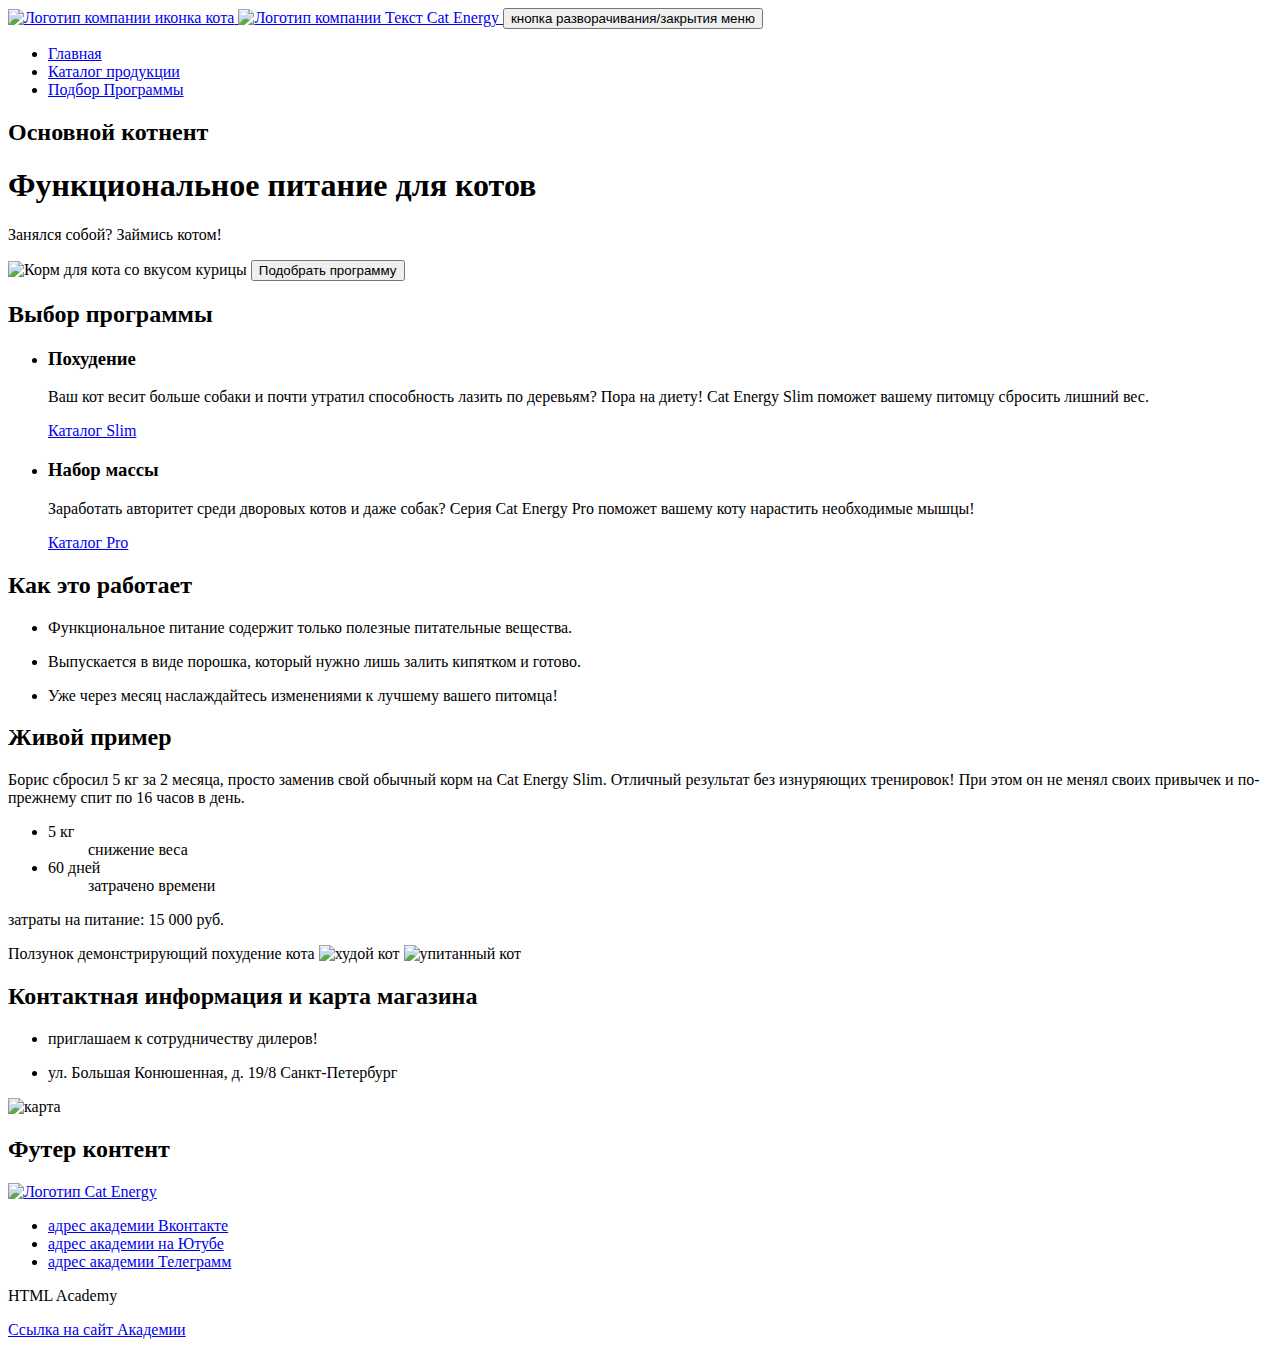
==== 2/index.html @ dbe1cd27 "Deploying to gh-pages from @ htmlacademy-adaptive/1465863-cat-energy-31@afb9573b2d27e7c0308d72e5cb5c" ====
<!DOCTYPE html><html class="page" lang="ru"><head><meta charset="UTF-8"><title>Cat Energy</title><meta name="viewport" content="width=device-width,initial-scale=1"><link rel="stylesheet" href="styles/styles.css"><script src="scripts/index.js" defer="defer"></script></head><body class="page__body"><header class="page__header"><div class="header-container"><nav class="navigation"><a class="navigation__link" href="#"><img class="navigation__logo" src="#" width="33" height="38" alt="Логотип компании иконка кота"> <img class="navigation__logo" src="#" width="101" height="18" alt="Логотип компании Текст Cat Energy"> </a><button class="navigation__button" type="button"><span class="visually-hidden">кнопка разворачивания/закрытия меню</span></button><ul class="navigation__list"><li class="navigation__item navigation__item--current"><a class="navigation__link" href="index.html">Главная</a></li><li class="navigation__item"><a class="navigation__link" href="#">Каталог продукции</a></li><li class="navigation__item"><a class="navigation__link" href="#">Подбор Программы</a></li></ul></nav></div></header><main><section class="main-hero"><h2 class="visually-hidden">Основной котнент</h2><div class="main-hero__container"><h1 class="main-hero__title">Функциональное питание для котов</h1><p class="main-hero__description">Занялся собой? Займись котом!</p><img class="main-hero__image" src="#" width="280" height="270" alt="Корм для кота со вкусом курицы"> <button class="main-hero__button" type="button">Подобрать программу</button></div></section><section class="program"><h2 class="visually-hidden">Выбор программы</h2><div class="program__container"><ul class="program__list"><li class="program__item"><h3 class="program__title">Похудение</h3><p class="program__description">Ваш кот весит больше собаки и почти утратил способность лазить по деревьям? Пора на диету! Cat Energy Slim поможет вашему питомцу сбросить лишний вес.</p><a class="program__link" href="#">Каталог Slim</a></li><li claa="program__item"><h3 class="program__title">Набор массы</h3><p class="program__description">Заработать авторитет среди дворовых котов и даже собак? Серия Cat Energy Pro поможет вашему коту нарастить необходимые мышцы!</p><a href="#">Каталог Pro</a></li></ul></div></section><section class="features"><h2 class="features__title">Как это работает</h2><ul class="features__list"><li class="features__item"><p class="features__description">Функциональное питание содержит только полезные питательные вещества.</p></li><li class="features__item"><p class="features__description">Выпускается в виде порошка, который нужно лишь залить кипятком и готово.</p></li><li class="features__item"><p class="features__description">Уже через месяц наслаждайтесь изменениями к лучшему вашего питомца!</p></li></ul></section><section class="experience"><div class="experience-container"><h2 class="experience__title">Живой пример</h2><p class="experience__description">Борис сбросил 5 кг за 2 месяца, просто заменив свой обычный корм на Cat Energy Slim. Отличный результат без изнуряющих тренировок! При этом он не менял своих привычек и по-прежнему спит по 16 часов в день.</p><ul class="experience__list"><li class="experience__item"><dt class="experience__term">5 кг</dt><dd class="experience__definition">снижение веса</dd></li><li class="experience__item"><dt class="experience__term">60 дней</dt><dd class="experience__definition">затрачено времени</dd></li></ul><p class="experience__expenses">затраты на питание: 15 000 руб.</p></div></section><div class="experience__slider"><span class="visually-hidden">Ползунок демонстрирующий похудение кота</span> <img class="experience__image" src="#" width="280" height="256" alt="худой кот"> <img class="experience__image" src="#" width="280" height="256" alt="упитанный кот"></div><section class="contacts"><h2 class="visually-hidden">Контактная информация и карта магазина</h2><div class="contacts-container"><ul class="contacts__list"><li class="cintacts__item"><p class="contacts__invitation">приглашаем к сотрудничеству дилеров!</p></li><li class="cintacts__item"><p class="contacts__description">ул. Большая Конюшенная, д. 19/8 Санкт-Петербург</p></li></ul></div><img class="contacts__image" src="#" width="320" height="362" alt="карта"></section></main><footer><h2 class="visually-hidden">Футер контент</h2><a class="footer__link" href="index.html"><img class="footer__logo" src="#" width="128" height="24" alt="Логотип Cat Energy"></a><ul class="social__list"><li class="social__item"><a class="social__link social__link--vkontakte" href="https://vk.com/htmlacademy"><span>адрес академии Вконтакте</span></a></li><li class="social__item"><a class="social__link social__link--youtube" href="https://youtube.com/user/htmlacademyru"><span>адрес академии на Ютубе</span></a></li><li class="social__item"><a class="social__link social__link--telegram" href="https://t.me/htmlacademy"><span>адрес академии Телеграмм</span></a></li></ul><div class="footer__container"><p class="footer__text">HTML Academy</p><a class="footer__link" href="https://htmlacademy.ru"><span>Ссылка на сайт Академии</span></a></div></footer></body></html>
---- 2/styles/styles.css ----
.header{color:#fff;background-color:#639;padding:10px 15px}
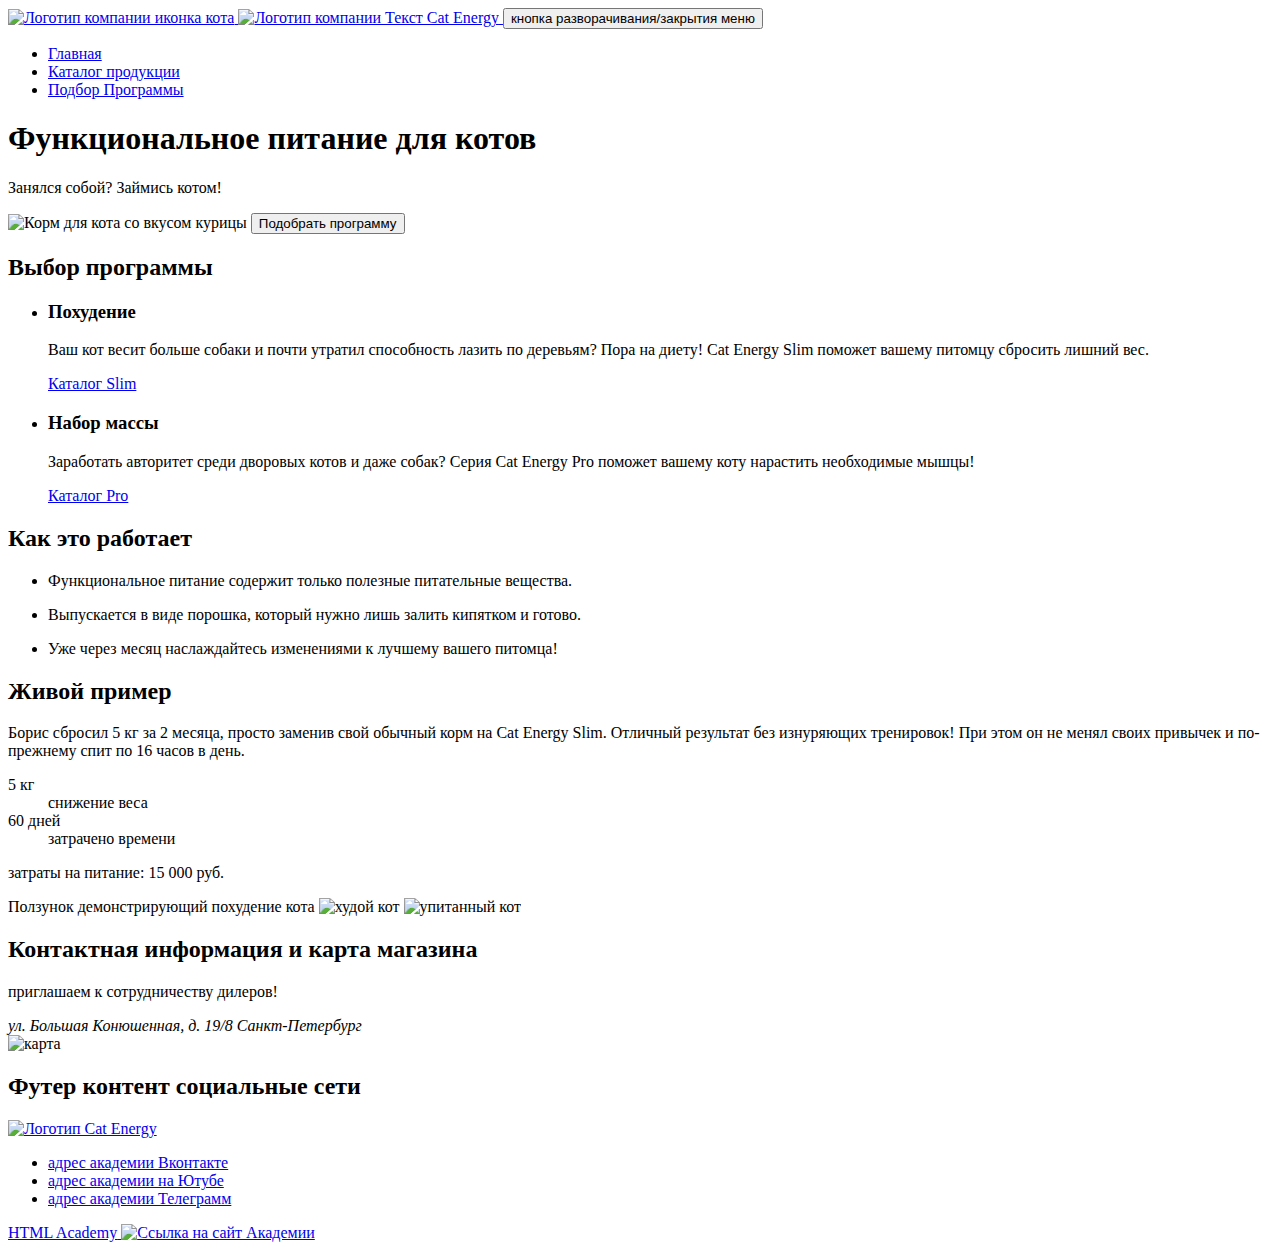
==== commit f854802e: "Deploying to gh-pages from @ htmlacademy-adaptive/1465863-cat-energy-31@afb9573b2d27e7c0308d72e5cb5c" ====
--- a/2/index.html
+++ b/2/index.html
@@ -1 +1 @@
-<!DOCTYPE html><html class="page" lang="ru"><head><meta charset="UTF-8"><title>Cat Energy</title><meta name="viewport" content="width=device-width,initial-scale=1"><link rel="stylesheet" href="styles/styles.css"><script src="scripts/index.js" defer="defer"></script></head><body class="page__body"><header class="page__header"><div class="header-container"><nav class="navigation"><a class="navigation__link" href="#"><img class="navigation__logo" src="#" width="33" height="38" alt="Логотип компании иконка кота"> <img class="navigation__logo" src="#" width="101" height="18" alt="Логотип компании Текст Cat Energy"> </a><button class="navigation__button" type="button"><span class="visually-hidden">кнопка разворачивания/закрытия меню</span></button><ul class="navigation__list"><li class="navigation__item navigation__item--current"><a class="navigation__link" href="index.html">Главная</a></li><li class="navigation__item"><a class="navigation__link" href="#">Каталог продукции</a></li><li class="navigation__item"><a class="navigation__link" href="#">Подбор Программы</a></li></ul></nav></div></header><main><section class="main-hero"><h2 class="visually-hidden">Основной котнент</h2><div class="main-hero__container"><h1 class="main-hero__title">Функциональное питание для котов</h1><p class="main-hero__description">Занялся собой? Займись котом!</p><img class="main-hero__image" src="#" width="280" height="270" alt="Корм для кота со вкусом курицы"> <button class="main-hero__button" type="button">Подобрать программу</button></div></section><section class="program"><h2 class="visually-hidden">Выбор программы</h2><div class="program__container"><ul class="program__list"><li class="program__item"><h3 class="program__title">Похудение</h3><p class="program__description">Ваш кот весит больше собаки и почти утратил способность лазить по деревьям? Пора на диету! Cat Energy Slim поможет вашему питомцу сбросить лишний вес.</p><a class="program__link" href="#">Каталог Slim</a></li><li claa="program__item"><h3 class="program__title">Набор массы</h3><p class="program__description">Заработать авторитет среди дворовых котов и даже собак? Серия Cat Energy Pro поможет вашему коту нарастить необходимые мышцы!</p><a href="#">Каталог Pro</a></li></ul></div></section><section class="features"><h2 class="features__title">Как это работает</h2><ul class="features__list"><li class="features__item"><p class="features__description">Функциональное питание содержит только полезные питательные вещества.</p></li><li class="features__item"><p class="features__description">Выпускается в виде порошка, который нужно лишь залить кипятком и готово.</p></li><li class="features__item"><p class="features__description">Уже через месяц наслаждайтесь изменениями к лучшему вашего питомца!</p></li></ul></section><section class="experience"><div class="experience-container"><h2 class="experience__title">Живой пример</h2><p class="experience__description">Борис сбросил 5 кг за 2 месяца, просто заменив свой обычный корм на Cat Energy Slim. Отличный результат без изнуряющих тренировок! При этом он не менял своих привычек и по-прежнему спит по 16 часов в день.</p><ul class="experience__list"><li class="experience__item"><dt class="experience__term">5 кг</dt><dd class="experience__definition">снижение веса</dd></li><li class="experience__item"><dt class="experience__term">60 дней</dt><dd class="experience__definition">затрачено времени</dd></li></ul><p class="experience__expenses">затраты на питание: 15 000 руб.</p></div></section><div class="experience__slider"><span class="visually-hidden">Ползунок демонстрирующий похудение кота</span> <img class="experience__image" src="#" width="280" height="256" alt="худой кот"> <img class="experience__image" src="#" width="280" height="256" alt="упитанный кот"></div><section class="contacts"><h2 class="visually-hidden">Контактная информация и карта магазина</h2><div class="contacts-container"><ul class="contacts__list"><li class="cintacts__item"><p class="contacts__invitation">приглашаем к сотрудничеству дилеров!</p></li><li class="cintacts__item"><p class="contacts__description">ул. Большая Конюшенная, д. 19/8 Санкт-Петербург</p></li></ul></div><img class="contacts__image" src="#" width="320" height="362" alt="карта"></section></main><footer><h2 class="visually-hidden">Футер контент</h2><a class="footer__link" href="index.html"><img class="footer__logo" src="#" width="128" height="24" alt="Логотип Cat Energy"></a><ul class="social__list"><li class="social__item"><a class="social__link social__link--vkontakte" href="https://vk.com/htmlacademy"><span>адрес академии Вконтакте</span></a></li><li class="social__item"><a class="social__link social__link--youtube" href="https://youtube.com/user/htmlacademyru"><span>адрес академии на Ютубе</span></a></li><li class="social__item"><a class="social__link social__link--telegram" href="https://t.me/htmlacademy"><span>адрес академии Телеграмм</span></a></li></ul><div class="footer__container"><p class="footer__text">HTML Academy</p><a class="footer__link" href="https://htmlacademy.ru"><span>Ссылка на сайт Академии</span></a></div></footer></body></html>+<!DOCTYPE html><html class="page" lang="ru"><head><meta charset="UTF-8"><title>Главная страница Cat Energy</title><meta name="viewport" content="width=device-width,initial-scale=1"><link rel="stylesheet" href="styles/styles.css"><script src="scripts/index.js" defer="defer"></script></head><body class="page__body"><header class="page__header"><div class="header-container"><nav class="navigation"><a class="logo" href="#"><img class="navigation__logo--icon" src="#" width="33" height="38" alt="Логотип компании иконка кота"> <img class="navigation__logo--text" src="#" width="101" height="18" alt="Логотип компании Текст Cat Energy"> </a><button class="navigation__button" type="button"><span class="visually-hidden">кнопка разворачивания/закрытия меню</span></button><ul class="navigation__list"><li class="navigation__item navigation__item--current"><a class="navigation__link" href="index.html">Главная</a></li><li class="navigation__item"><a class="navigation__link" href="catalog.html">Каталог продукции</a></li><li class="navigation__item"><a class="navigation__link" href="#">Подбор Программы</a></li></ul></nav></div></header><main class="main"><section class="hero"><div class="hero__container"><h1 class="hero__title">Функциональное питание для котов</h1><p class="hero__description">Занялся собой? Займись котом!</p><img class="hero__image" src="#" width="280" height="270" alt="Корм для кота со вкусом курицы"> <button class="hero__button" type="button">Подобрать программу</button></div></section><section class="program"><h2 class="visually-hidden">Выбор программы</h2><ul class="program__list program__container"><li class="program__item"><h3 class="program__title">Похудение</h3><p class="program__description">Ваш кот весит больше собаки и почти утратил способность лазить по деревьям? Пора на диету! Cat Energy Slim поможет вашему питомцу сбросить лишний вес.</p><a class="program__link" href="#">Каталог Slim</a></li><li claa="program__item"><h3 class="program__title">Набор массы</h3><p class="program__description">Заработать авторитет среди дворовых котов и даже собак? Серия Cat Energy Pro поможет вашему коту нарастить необходимые мышцы!</p><a href="#">Каталог Pro</a></li></ul></section><section class="features"><h2 class="features__title">Как это работает</h2><ul class="features__list"><li class="features__item"><p class="features__description">Функциональное питание содержит только полезные питательные вещества.</p></li><li class="features__item"><p class="features__description">Выпускается в виде порошка, который нужно лишь залить кипятком и готово.</p></li><li class="features__item"><p class="features__description">Уже через месяц наслаждайтесь изменениями к лучшему вашего питомца!</p></li></ul></section><section class="experience"><div class="experience-container"><h2 class="experience__title">Живой пример</h2><p class="experience__description">Борис сбросил 5 кг за 2 месяца, просто заменив свой обычный корм на Cat Energy Slim. Отличный результат без изнуряющих тренировок! При этом он не менял своих привычек и по-прежнему спит по 16 часов в день.</p><dl class="experience__description-list"><dt class="experience__term">5 кг</dt><dd class="experience__definition">снижение веса</dd><dt class="experience__term">60 дней</dt><dd class="experience__definition">затрачено времени</dd></dl><p class="experience__expenses">затраты на питание: 15 000 руб.</p><div class="experience__slider"><span class="visually-hidden">Ползунок демонстрирующий похудение кота</span> <img class="experience__image" src="#" width="280" height="256" alt="худой кот"> <img class="experience__image" src="#" width="280" height="256" alt="упитанный кот"></div></div></section><section class="contacts"><h2 class="visually-hidden">Контактная информация и карта магазина</h2><div class="contacts-container"><p class="contacts__invitation">приглашаем к сотрудничеству дилеров!</p><address class="contacts__description">ул. Большая Конюшенная, д. 19/8 Санкт-Петербург</address></div><img class="contacts__image map" src="#" width="320" height="362" alt="карта"></section></main><footer class="footer"><h2 class="visually-hidden">Футер контент социальные сети</h2><a class="logo" href="index.html"><img class="navigation__logo--text" src="#" width="128" height="24" alt="Логотип Cat Energy"></a><ul class="footers__social social__list"><li class="social__item"><a class="social__link social__link--vkontakte" href="https://vk.com/htmlacademy"><span>адрес академии Вконтакте</span></a></li><li class="social__item"><a class="social__link social__link--youtube" href="https://youtube.com/user/htmlacademyru"><span>адрес академии на Ютубе</span></a></li><li class="social__item"><a class="social__link social__link--telegram" href="https://t.me/htmlacademy"><span>адрес академии Телеграмм</span></a></li></ul><a class="footer__copyright" href="https://htmlacademy.ru"><span class="footer__text">HTML Academy</span> <img class="footer__link" src="#" width="50" height="50" alt="Ссылка на сайт Академии"></a></footer></body></html>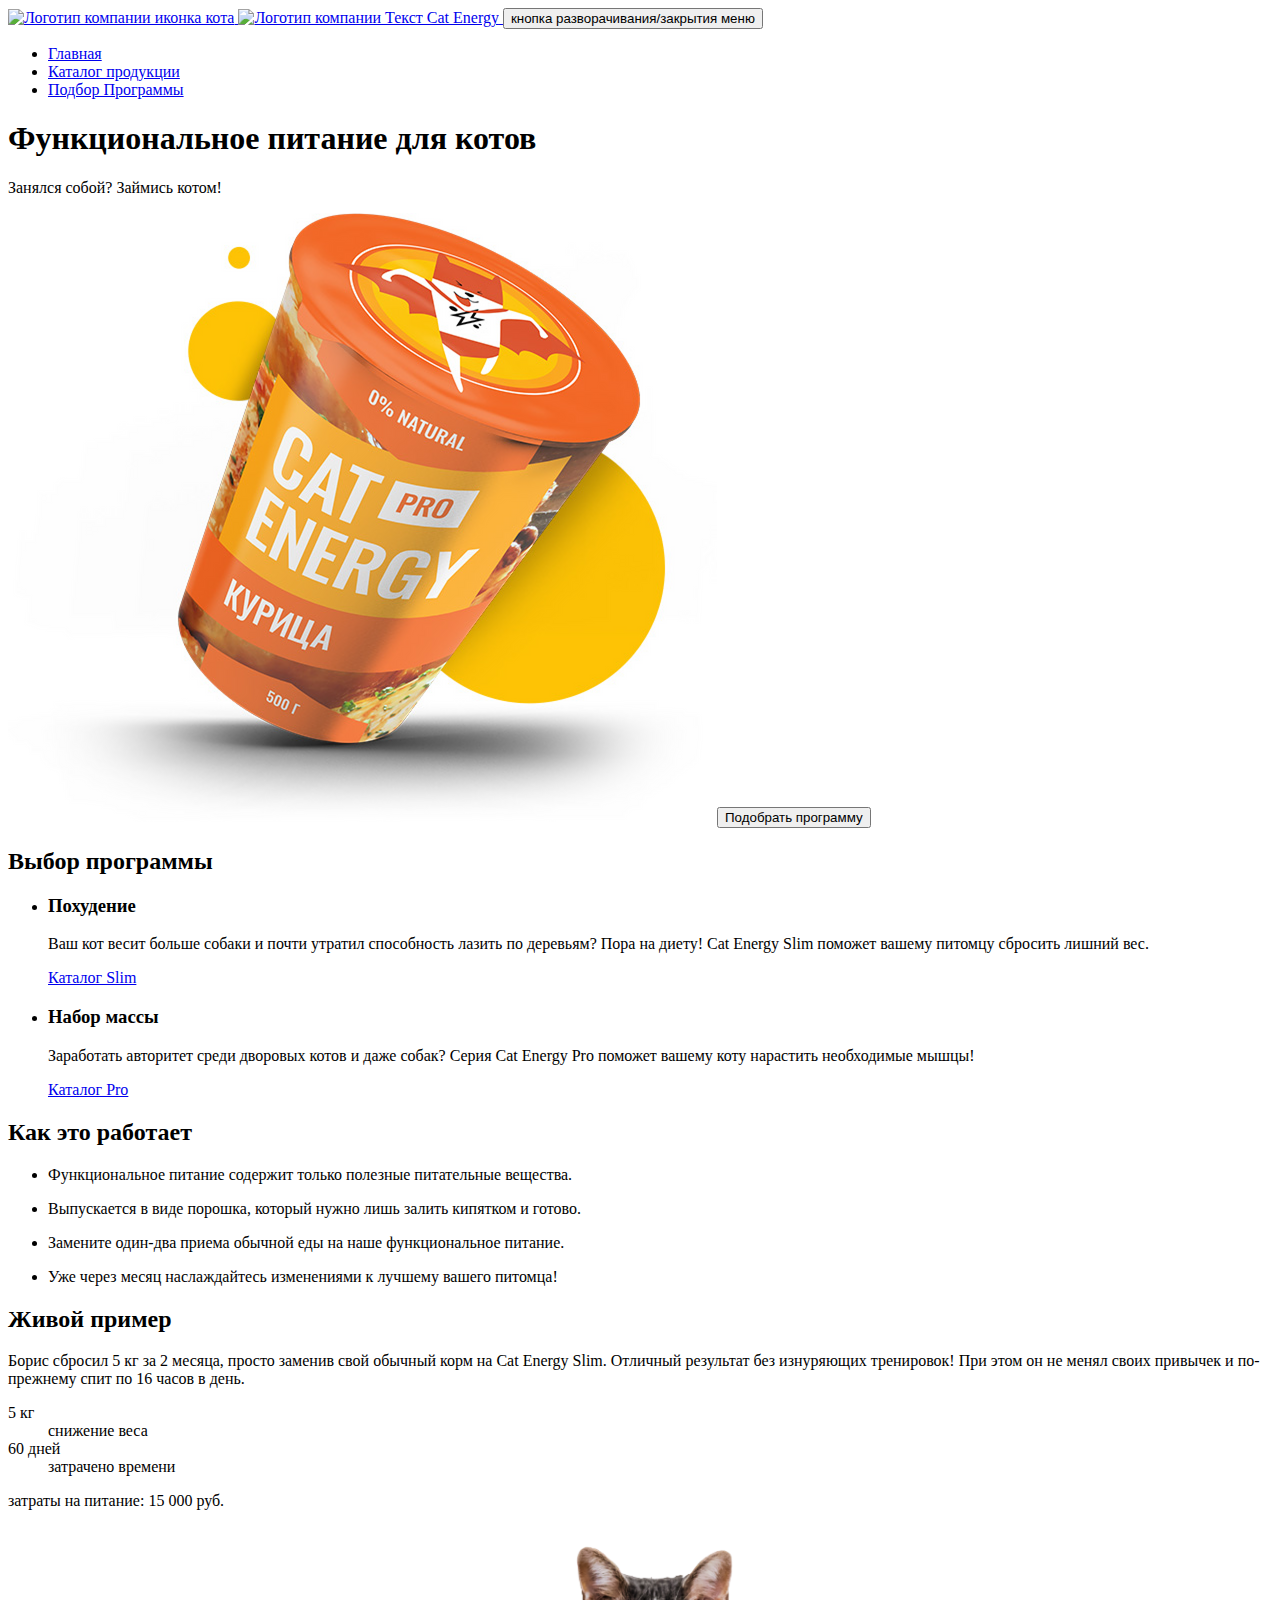
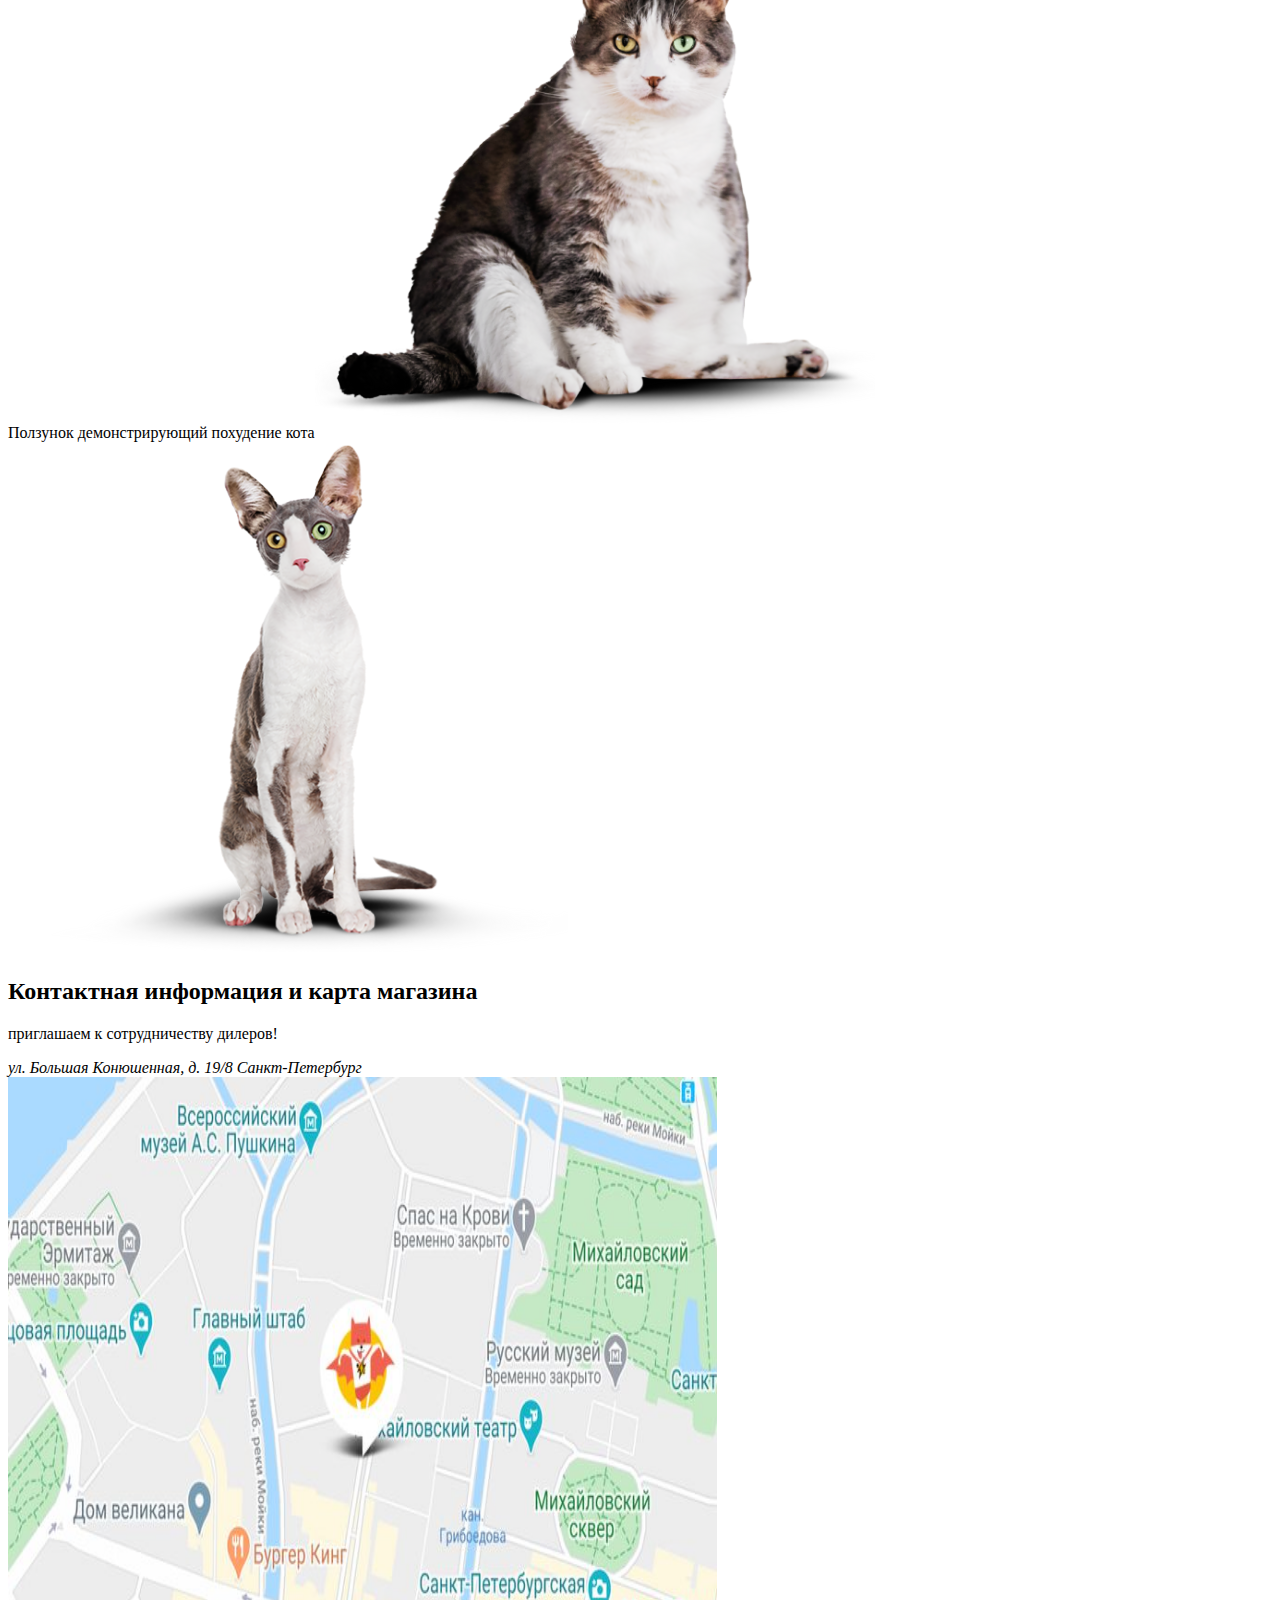
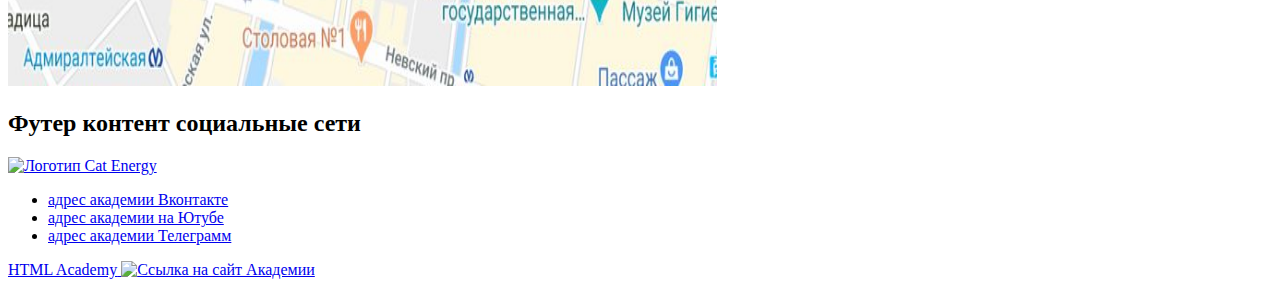
==== commit 000bd111: "Deploying to gh-pages from @ htmlacademy-adaptive/1465863-cat-energy-31@afb9573b2d27e7c0308d72e5cb5c" ====
--- a/2/index.html
+++ b/2/index.html
@@ -1 +1 @@
-<!DOCTYPE html><html class="page" lang="ru"><head><meta charset="UTF-8"><title>Главная страница Cat Energy</title><meta name="viewport" content="width=device-width,initial-scale=1"><link rel="stylesheet" href="styles/styles.css"><script src="scripts/index.js" defer="defer"></script></head><body class="page__body"><header class="page__header"><div class="header-container"><nav class="navigation"><a class="logo" href="#"><img class="navigation__logo--icon" src="#" width="33" height="38" alt="Логотип компании иконка кота"> <img class="navigation__logo--text" src="#" width="101" height="18" alt="Логотип компании Текст Cat Energy"> </a><button class="navigation__button" type="button"><span class="visually-hidden">кнопка разворачивания/закрытия меню</span></button><ul class="navigation__list"><li class="navigation__item navigation__item--current"><a class="navigation__link" href="index.html">Главная</a></li><li class="navigation__item"><a class="navigation__link" href="catalog.html">Каталог продукции</a></li><li class="navigation__item"><a class="navigation__link" href="#">Подбор Программы</a></li></ul></nav></div></header><main class="main"><section class="hero"><div class="hero__container"><h1 class="hero__title">Функциональное питание для котов</h1><p class="hero__description">Занялся собой? Займись котом!</p><img class="hero__image" src="#" width="280" height="270" alt="Корм для кота со вкусом курицы"> <button class="hero__button" type="button">Подобрать программу</button></div></section><section class="program"><h2 class="visually-hidden">Выбор программы</h2><ul class="program__list program__container"><li class="program__item"><h3 class="program__title">Похудение</h3><p class="program__description">Ваш кот весит больше собаки и почти утратил способность лазить по деревьям? Пора на диету! Cat Energy Slim поможет вашему питомцу сбросить лишний вес.</p><a class="program__link" href="#">Каталог Slim</a></li><li claa="program__item"><h3 class="program__title">Набор массы</h3><p class="program__description">Заработать авторитет среди дворовых котов и даже собак? Серия Cat Energy Pro поможет вашему коту нарастить необходимые мышцы!</p><a href="#">Каталог Pro</a></li></ul></section><section class="features"><h2 class="features__title">Как это работает</h2><ul class="features__list"><li class="features__item"><p class="features__description">Функциональное питание содержит только полезные питательные вещества.</p></li><li class="features__item"><p class="features__description">Выпускается в виде порошка, который нужно лишь залить кипятком и готово.</p></li><li class="features__item"><p class="features__description">Уже через месяц наслаждайтесь изменениями к лучшему вашего питомца!</p></li></ul></section><section class="experience"><div class="experience-container"><h2 class="experience__title">Живой пример</h2><p class="experience__description">Борис сбросил 5 кг за 2 месяца, просто заменив свой обычный корм на Cat Energy Slim. Отличный результат без изнуряющих тренировок! При этом он не менял своих привычек и по-прежнему спит по 16 часов в день.</p><dl class="experience__description-list"><dt class="experience__term">5 кг</dt><dd class="experience__definition">снижение веса</dd><dt class="experience__term">60 дней</dt><dd class="experience__definition">затрачено времени</dd></dl><p class="experience__expenses">затраты на питание: 15 000 руб.</p><div class="experience__slider"><span class="visually-hidden">Ползунок демонстрирующий похудение кота</span> <img class="experience__image" src="#" width="280" height="256" alt="худой кот"> <img class="experience__image" src="#" width="280" height="256" alt="упитанный кот"></div></div></section><section class="contacts"><h2 class="visually-hidden">Контактная информация и карта магазина</h2><div class="contacts-container"><p class="contacts__invitation">приглашаем к сотрудничеству дилеров!</p><address class="contacts__description">ул. Большая Конюшенная, д. 19/8 Санкт-Петербург</address></div><img class="contacts__image map" src="#" width="320" height="362" alt="карта"></section></main><footer class="footer"><h2 class="visually-hidden">Футер контент социальные сети</h2><a class="logo" href="index.html"><img class="navigation__logo--text" src="#" width="128" height="24" alt="Логотип Cat Energy"></a><ul class="footers__social social__list"><li class="social__item"><a class="social__link social__link--vkontakte" href="https://vk.com/htmlacademy"><span>адрес академии Вконтакте</span></a></li><li class="social__item"><a class="social__link social__link--youtube" href="https://youtube.com/user/htmlacademyru"><span>адрес академии на Ютубе</span></a></li><li class="social__item"><a class="social__link social__link--telegram" href="https://t.me/htmlacademy"><span>адрес академии Телеграмм</span></a></li></ul><a class="footer__copyright" href="https://htmlacademy.ru"><span class="footer__text">HTML Academy</span> <img class="footer__link" src="#" width="50" height="50" alt="Ссылка на сайт Академии"></a></footer></body></html>+<!DOCTYPE html><html class="page" lang="ru"><head><meta charset="UTF-8"><title>Главная страница Cat Energy</title><meta name="viewport" content="width=device-width,initial-scale=1"><link rel="stylesheet" href="styles/styles.css"><link rel="apple-touch-icon" sizes="180x180" href="./favicons/apple-touch-icon.png"><link rel="icon" type="image/png" sizes="32x32" href="./favicons/32.png"><link rel="icon" type="image/png" sizes="16x16" href="./favicons/16.png"><link rel="icon" type="image/svg+xml" href="./favicons/icon.svg"><link rel="manifest" href="./manifest.webmanifest"><script src="scripts/index.js" defer="defer"></script></head><body class="page__body"><header class="page__header"><div class="header-container"><nav class="navigation"><a class="logo" href="#"><img class="navigation__logo navigation__logo--icon" src="#" width="33" height="38" alt="Логотип компании иконка кота"> <img class="navigation__logo navigation__logo--text" src="#" width="101" height="18" alt="Логотип компании Текст Cat Energy"> </a><button class="navigation__button" type="button"><span class="visually-hidden">кнопка разворачивания/закрытия меню</span></button><ul class="navigation__list"><li class="navigation__item navigation__item--current"><a class="navigation__link" href="index.html">Главная</a></li><li class="navigation__item"><a class="navigation__link" href="catalog.html">Каталог продукции</a></li><li class="navigation__item"><a class="navigation__link" href="#">Подбор Программы</a></li></ul></nav></div></header><main class="main"><section class="hero"><div class="hero__container"><h1 class="hero__title">Функциональное питание для котов</h1><p class="hero__description">Занялся собой? Займись котом!</p><picture><source type="image/png" media="(min-width: 1440px)" width="552" height="499" srcset="../source/images/index/cat-energy-can-chicken-desktop@1x.png, ../source/images/index/cat-energy-can-chicken-desktop@2x.png 2x"><source type="image/png" media="(min-width: 768px)" width="709" height="609" srcset="../source/images/index/cat-energy-can-chicken-tablet@1x.png, ../source/images/index/cat-energy-can-chicken-tablet@2x.png 2x"><img class="hero__image" src="../source/images/index/cat-energy-can-chicken-mobile@1x.png" srcset="../source/images/index/cat-energy-can-chicken-mobile@2x.png 2x" width="280" height="270" alt="Корм для кота со вкусом курицы"></picture><button class="hero__button" type="button">Подобрать программу</button></div></section><section class="program"><h2 class="visually-hidden">Выбор программы</h2><ul class="program__list program__container"><li class="program__item"><h3 class="program__title">Похудение</h3><p class="program__description">Ваш кот весит больше собаки и почти утратил способность лазить по деревьям? Пора на диету! Cat Energy Slim поможет вашему питомцу сбросить лишний вес.</p><a class="program__link" href="#">Каталог Slim</a></li><li claa="program__item"><h3 class="program__title">Набор массы</h3><p class="program__description">Заработать авторитет среди дворовых котов и даже собак? Серия Cat Energy Pro поможет вашему коту нарастить необходимые мышцы!</p><a href="#">Каталог Pro</a></li></ul></section><section class="features"><h2 class="features__title">Как это работает</h2><ul class="features__list"><li class="features__item features__item--meal"><p class="features__description">Функциональное питание содержит только полезные питательные вещества.</p></li><li class="features__item features__item--powder"><p class="features__description">Выпускается в виде порошка, который нужно лишь залить кипятком и готово.</p></li><li class="features__item features__item--functional"><p class="features__description">Замените один-два приема обычной еды на наше функциональное питание.</p></li><li class="features__item features__item--result"><p class="features__description">Уже через месяц наслаждайтесь изменениями к лучшему вашего питомца!</p></li></ul></section><section class="experience"><div class="experience-container"><h2 class="experience__title">Живой пример</h2><p class="experience__description">Борис сбросил 5 кг за 2 месяца, просто заменив свой обычный корм на Cat Energy Slim. Отличный результат без изнуряющих тренировок! При этом он не менял своих привычек и по-прежнему спит по 16 часов в день.</p><dl class="experience__description-list"><dt class="experience__term">5 кг</dt><dd class="experience__definition">снижение веса</dd><dt class="experience__term">60 дней</dt><dd class="experience__definition">затрачено времени</dd></dl><p class="experience__expenses">затраты на питание: 15 000 руб.</p><div class="experience__slider"><span class="visually-hidden">Ползунок демонстрирующий похудение кота</span><picture><source type="image/png" media="(min-width: 768px)" width="560" height="512" srcset="../source/images/index/fat-cat-tablet@1x.png, ../source/images/index/fat-cat-tablet@2x.png 3x"><img class="cat-transform fat-cat" src="../source/images/index/fat-cat-mobile@1x.png" srcset="../source/images/index/fat-cat-mobile@2x.png 2x" width="280" height="256" alt="Упитанный кот"></picture><picture><source type="image/png" media="(min-width: 768px)" width="560" height="512" srcset="../source/images/index/skinny-cat-tablet@1x.png, ../source/images/index/skinny-cat-tablet@2x.png 3x"><img class="cat-transform skinny-cat" src="../source/images/index/skinny-cat-mobile@1x.png" srcset="../source/images/index/skinny-cat-mobile@2x.png 2x" width="280" height="256" alt="Упитанный кот"></picture></div></div></section><section class="contacts"><h2 class="visually-hidden">Контактная информация и карта магазина</h2><div class="contacts-container"><p class="contacts__invitation">приглашаем к сотрудничеству дилеров!</p><address class="contacts__description">ул. Большая Конюшенная, д. 19/8 Санкт-Петербург</address></div><picture><source type="image/jpeg" media="(min-width: 1440px)" width="1440" height="400" srcset="../source/images/index/map-desktop@1x.jpg, ../source/images/index/map-desktop@2x.jpg 2x"><source type="image/jpeg" media="(min-width: 768px)" width="709" height="609" srcset="../source/images/index/map-tablet@1x.jpg, ../source/images/index/map-tablet@2x.jpg 2x"><img class="contacts__image map" src="../source/images/map-mobile@1x.jpg" srcset="../source/images/index/map-mobile@2x.jpg 2x" width="320" height="362" alt="Карта"></picture></section></main><footer class="footer"><h2 class="visually-hidden">Футер контент социальные сети</h2><a class="footer__logo logo" href="index.html"><img class="footer__logo-text navigation__logo" src="#" width="128" height="24" alt="Логотип Cat Energy"></a><ul class="footer__social-list social__list"><li class="footer__social-item social__item"><a class="footer__social-link social__link--vkontakte" href="https://vk.com/htmlacademy"><span>адрес академии Вконтакте</span></a></li><li class="footer__social-item social__item"><a class="footer__social-link social__link--youtube" href="https://youtube.com/user/htmlacademyru"><span>адрес академии на Ютубе</span></a></li><li class="footer__social-item social__item"><a class="footer__social-link social__link--telegram" href="https://t.me/htmlacademy"><span>адрес академии Телеграмм</span></a></li></ul><a class="footer__copyright" href="https://htmlacademy.ru"><span class="footer__text">HTML Academy</span> <img class="footer__link" src="#" width="50" height="50" alt="Ссылка на сайт Академии"></a></footer></body></html>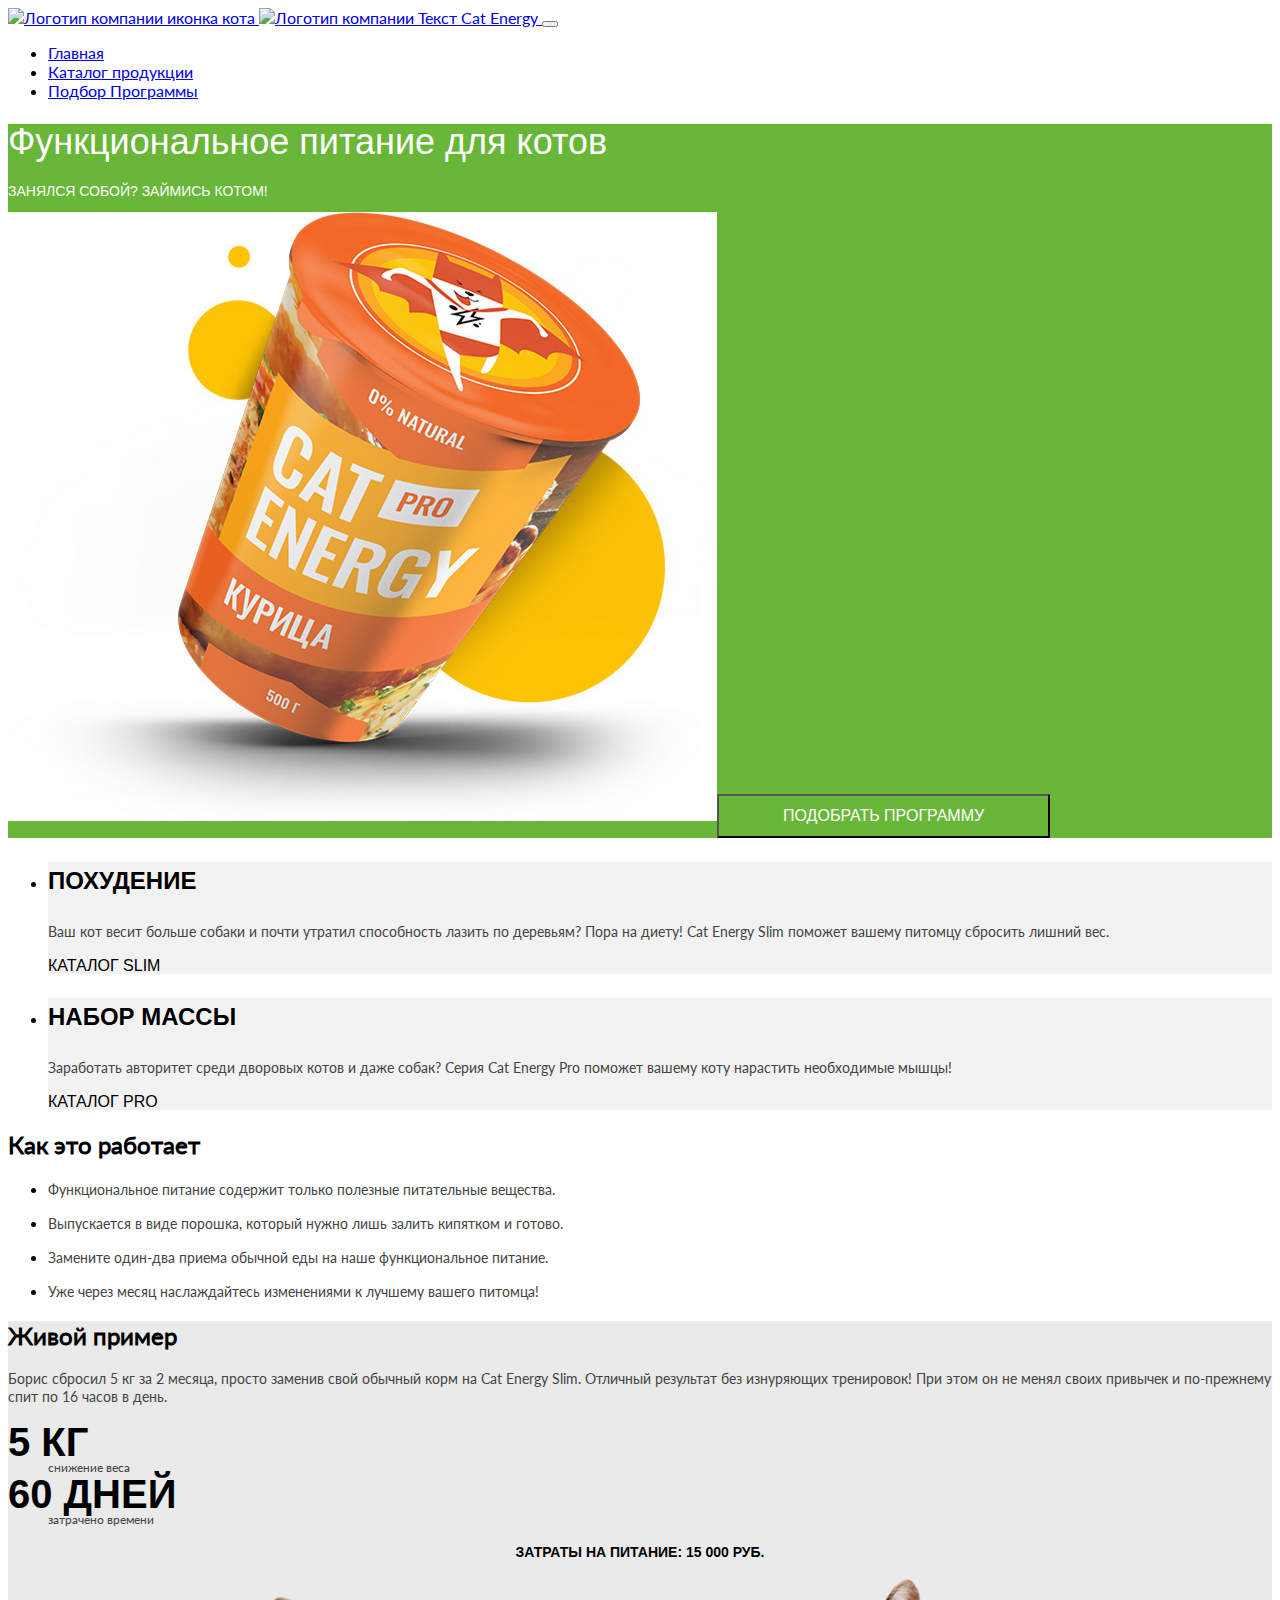
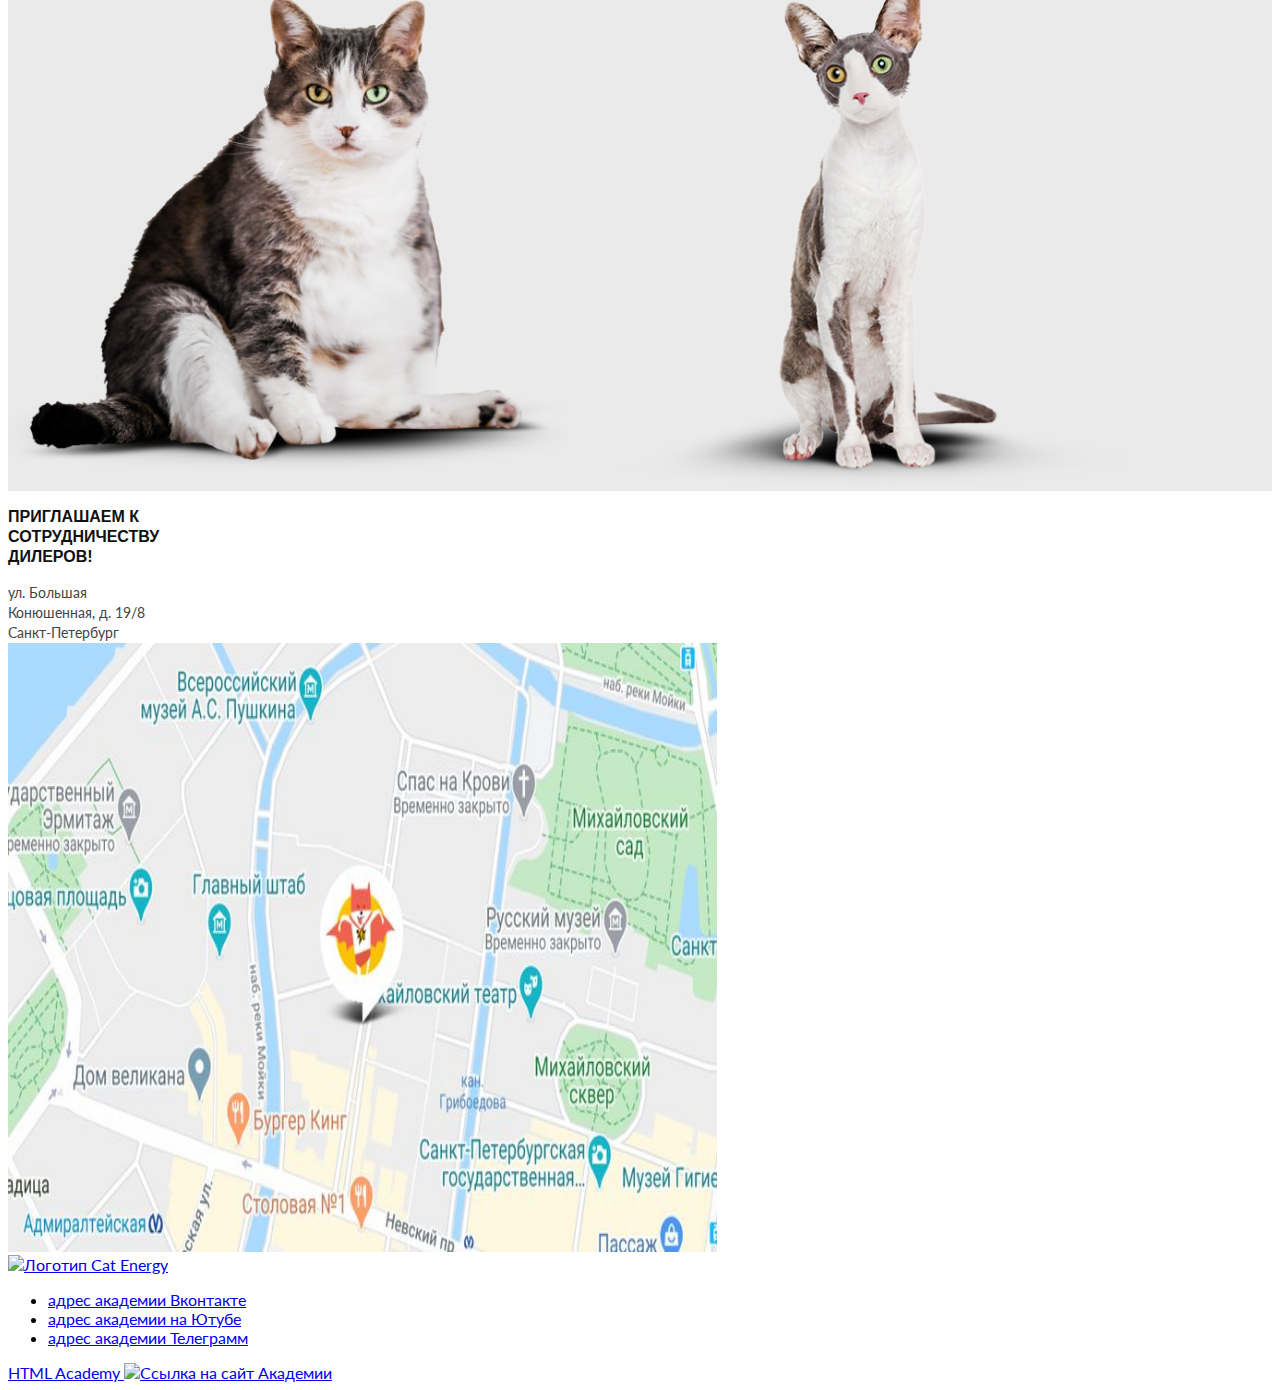
==== commit d191872d: "Deploying to gh-pages from @ htmlacademy-adaptive/1465863-cat-energy-31@afb9573b2d27e7c0308d72e5cb5c" ====
--- a/2/index.html
+++ b/2/index.html
@@ -1 +1 @@
-<!DOCTYPE html><html class="page" lang="ru"><head><meta charset="UTF-8"><title>Главная страница Cat Energy</title><meta name="viewport" content="width=device-width,initial-scale=1"><link rel="stylesheet" href="styles/styles.css"><link rel="apple-touch-icon" sizes="180x180" href="./favicons/apple-touch-icon.png"><link rel="icon" type="image/png" sizes="32x32" href="./favicons/32.png"><link rel="icon" type="image/png" sizes="16x16" href="./favicons/16.png"><link rel="icon" type="image/svg+xml" href="./favicons/icon.svg"><link rel="manifest" href="./manifest.webmanifest"><script src="scripts/index.js" defer="defer"></script></head><body class="page__body"><header class="page__header"><div class="header-container"><nav class="navigation"><a class="logo" href="#"><img class="navigation__logo navigation__logo--icon" src="#" width="33" height="38" alt="Логотип компании иконка кота"> <img class="navigation__logo navigation__logo--text" src="#" width="101" height="18" alt="Логотип компании Текст Cat Energy"> </a><button class="navigation__button" type="button"><span class="visually-hidden">кнопка разворачивания/закрытия меню</span></button><ul class="navigation__list"><li class="navigation__item navigation__item--current"><a class="navigation__link" href="index.html">Главная</a></li><li class="navigation__item"><a class="navigation__link" href="catalog.html">Каталог продукции</a></li><li class="navigation__item"><a class="navigation__link" href="#">Подбор Программы</a></li></ul></nav></div></header><main class="main"><section class="hero"><div class="hero__container"><h1 class="hero__title">Функциональное питание для котов</h1><p class="hero__description">Занялся собой? Займись котом!</p><picture><source type="image/png" media="(min-width: 1440px)" width="552" height="499" srcset="../source/images/index/cat-energy-can-chicken-desktop@1x.png, ../source/images/index/cat-energy-can-chicken-desktop@2x.png 2x"><source type="image/png" media="(min-width: 768px)" width="709" height="609" srcset="../source/images/index/cat-energy-can-chicken-tablet@1x.png, ../source/images/index/cat-energy-can-chicken-tablet@2x.png 2x"><img class="hero__image" src="../source/images/index/cat-energy-can-chicken-mobile@1x.png" srcset="../source/images/index/cat-energy-can-chicken-mobile@2x.png 2x" width="280" height="270" alt="Корм для кота со вкусом курицы"></picture><button class="hero__button" type="button">Подобрать программу</button></div></section><section class="program"><h2 class="visually-hidden">Выбор программы</h2><ul class="program__list program__container"><li class="program__item"><h3 class="program__title">Похудение</h3><p class="program__description">Ваш кот весит больше собаки и почти утратил способность лазить по деревьям? Пора на диету! Cat Energy Slim поможет вашему питомцу сбросить лишний вес.</p><a class="program__link" href="#">Каталог Slim</a></li><li claa="program__item"><h3 class="program__title">Набор массы</h3><p class="program__description">Заработать авторитет среди дворовых котов и даже собак? Серия Cat Energy Pro поможет вашему коту нарастить необходимые мышцы!</p><a href="#">Каталог Pro</a></li></ul></section><section class="features"><h2 class="features__title">Как это работает</h2><ul class="features__list"><li class="features__item features__item--meal"><p class="features__description">Функциональное питание содержит только полезные питательные вещества.</p></li><li class="features__item features__item--powder"><p class="features__description">Выпускается в виде порошка, который нужно лишь залить кипятком и готово.</p></li><li class="features__item features__item--functional"><p class="features__description">Замените один-два приема обычной еды на наше функциональное питание.</p></li><li class="features__item features__item--result"><p class="features__description">Уже через месяц наслаждайтесь изменениями к лучшему вашего питомца!</p></li></ul></section><section class="experience"><div class="experience-container"><h2 class="experience__title">Живой пример</h2><p class="experience__description">Борис сбросил 5 кг за 2 месяца, просто заменив свой обычный корм на Cat Energy Slim. Отличный результат без изнуряющих тренировок! При этом он не менял своих привычек и по-прежнему спит по 16 часов в день.</p><dl class="experience__description-list"><dt class="experience__term">5 кг</dt><dd class="experience__definition">снижение веса</dd><dt class="experience__term">60 дней</dt><dd class="experience__definition">затрачено времени</dd></dl><p class="experience__expenses">затраты на питание: 15 000 руб.</p><div class="experience__slider"><span class="visually-hidden">Ползунок демонстрирующий похудение кота</span><picture><source type="image/png" media="(min-width: 768px)" width="560" height="512" srcset="../source/images/index/fat-cat-tablet@1x.png, ../source/images/index/fat-cat-tablet@2x.png 3x"><img class="cat-transform fat-cat" src="../source/images/index/fat-cat-mobile@1x.png" srcset="../source/images/index/fat-cat-mobile@2x.png 2x" width="280" height="256" alt="Упитанный кот"></picture><picture><source type="image/png" media="(min-width: 768px)" width="560" height="512" srcset="../source/images/index/skinny-cat-tablet@1x.png, ../source/images/index/skinny-cat-tablet@2x.png 3x"><img class="cat-transform skinny-cat" src="../source/images/index/skinny-cat-mobile@1x.png" srcset="../source/images/index/skinny-cat-mobile@2x.png 2x" width="280" height="256" alt="Упитанный кот"></picture></div></div></section><section class="contacts"><h2 class="visually-hidden">Контактная информация и карта магазина</h2><div class="contacts-container"><p class="contacts__invitation">приглашаем к сотрудничеству дилеров!</p><address class="contacts__description">ул. Большая Конюшенная, д. 19/8 Санкт-Петербург</address></div><picture><source type="image/jpeg" media="(min-width: 1440px)" width="1440" height="400" srcset="../source/images/index/map-desktop@1x.jpg, ../source/images/index/map-desktop@2x.jpg 2x"><source type="image/jpeg" media="(min-width: 768px)" width="709" height="609" srcset="../source/images/index/map-tablet@1x.jpg, ../source/images/index/map-tablet@2x.jpg 2x"><img class="contacts__image map" src="../source/images/map-mobile@1x.jpg" srcset="../source/images/index/map-mobile@2x.jpg 2x" width="320" height="362" alt="Карта"></picture></section></main><footer class="footer"><h2 class="visually-hidden">Футер контент социальные сети</h2><a class="footer__logo logo" href="index.html"><img class="footer__logo-text navigation__logo" src="#" width="128" height="24" alt="Логотип Cat Energy"></a><ul class="footer__social-list social__list"><li class="footer__social-item social__item"><a class="footer__social-link social__link--vkontakte" href="https://vk.com/htmlacademy"><span>адрес академии Вконтакте</span></a></li><li class="footer__social-item social__item"><a class="footer__social-link social__link--youtube" href="https://youtube.com/user/htmlacademyru"><span>адрес академии на Ютубе</span></a></li><li class="footer__social-item social__item"><a class="footer__social-link social__link--telegram" href="https://t.me/htmlacademy"><span>адрес академии Телеграмм</span></a></li></ul><a class="footer__copyright" href="https://htmlacademy.ru"><span class="footer__text">HTML Academy</span> <img class="footer__link" src="#" width="50" height="50" alt="Ссылка на сайт Академии"></a></footer></body></html>+<!DOCTYPE html><html class="page" lang="ru"><head><meta charset="UTF-8"><title>Главная страница Cat Energy</title><meta name="viewport" content="width=device-width,initial-scale=1"><link rel="stylesheet" href="styles/styles.css"><link rel="apple-touch-icon" sizes="180x180" href="./favicons/apple-touch-icon.png"><link rel="icon" type="image/png" sizes="32x32" href="./favicons/32.png"><link rel="icon" type="image/png" sizes="16x16" href="./favicons/16.png"><link rel="icon" type="image/svg+xml" href="./favicons/icon.svg"><link rel="manifest" href="./manifest.webmanifest"><script src="scripts/index.js" defer="defer"></script></head><body class="page__body"><header class="page__header"><div class="header-container"><nav class="navigation"><a class="logo" href="#"><img class="navigation__logo navigation__logo--icon" src="#" width="33" height="38" alt="Логотип компании иконка кота"> <img class="navigation__logo navigation__logo--text" src="#" width="101" height="18" alt="Логотип компании Текст Cat Energy"> </a><button class="navigation__button" type="button"><span class="visually-hidden">кнопка разворачивания/закрытия меню</span></button><ul class="navigation__list"><li class="navigation__item navigation__item--current"><a class="navigation__link" href="index.html">Главная</a></li><li class="navigation__item"><a class="navigation__link" href="catalog.html">Каталог продукции</a></li><li class="navigation__item"><a class="navigation__link" href="#">Подбор Программы</a></li></ul></nav></div></header><main class="main"><section class="hero"><div class="hero__container"><h1 class="hero__title main-title">Функциональное питание для котов</h1><p class="hero__description">Занялся собой? Займись котом!</p><picture><source type="image/png" media="(min-width: 1440px)" width="552" height="499" srcset="images/index/cat-energy-can-chicken-desktop@1x.png, images/index/cat-energy-can-chicken-desktop@2x.png 2x"><source type="image/png" media="(min-width: 768px)" width="709" height="609" srcset="images/index/cat-energy-can-chicken-tablet@1x.png, images/index/cat-energy-can-chicken-tablet@2x.png 2x"><img class="hero__image" src="images/index/cat-energy-can-chicken-mobile@1x.png" srcset="images/index/cat-energy-can-chicken-mobile@2x.png 2x" width="280" height="270" alt="Корм для кота со вкусом курицы"></picture><button class="hero__button button" type="button">Подобрать программу</button></div></section><section class="program"><h2 class="visually-hidden">Выбор программы</h2><ul class="program__list program__container"><li class="program__item"><h3 class="program__title">Похудение</h3><p class="program__description index-description">Ваш кот весит больше собаки и почти утратил способность лазить по деревьям? Пора на диету! Cat Energy Slim поможет вашему питомцу сбросить лишний вес.</p><a class="program__link" href="#">Каталог Slim</a></li><li class="program__item"><h3 class="program__title">Набор массы</h3><p class="program__description index-description">Заработать авторитет среди дворовых котов и даже собак? Серия Cat Energy Pro поможет вашему коту нарастить необходимые мышцы!</p><a class="program__link" href="#">Каталог Pro</a></li></ul></section><section class="features"><h2 class="features__title common-title">Как это работает</h2><ul class="features__list"><li class="features__item features__item--meal"><p class="features__description index-description">Функциональное питание содержит только полезные питательные вещества.</p></li><li class="features__item features__item--powder"><p class="features__description index-description">Выпускается в виде порошка, который нужно лишь залить кипятком и готово.</p></li><li class="features__item features__item--functional"><p class="features__description index-description">Замените один-два приема обычной еды на наше функциональное питание.</p></li><li class="features__item features__item--result"><p class="features__description index-description">Уже через месяц наслаждайтесь изменениями к лучшему вашего питомца!</p></li></ul></section><section class="experience"><div class="experience-container"><h2 class="experience__title common-title">Живой пример</h2><p class="experience__description index-description">Борис сбросил 5 кг за 2 месяца, просто заменив свой обычный корм на Cat Energy Slim. Отличный результат без изнуряющих тренировок! При этом он не менял своих привычек и по-прежнему спит по 16 часов в день.</p><dl class="experience__description-list"><dt class="experience__term">5 кг</dt><dd class="experience__definition">снижение веса</dd><dt class="experience__term">60 дней</dt><dd class="experience__definition">затрачено времени</dd></dl><p class="experience__expenses">затраты на питание: 15 000 руб.</p><div class="experience__slider"><span class="visually-hidden">Ползунок демонстрирующий похудение кота</span><picture><source type="image/png" media="(min-width: 768px)" width="560" height="512" srcset="images/index/fat-cat-tablet@1x.png, images/index/fat-cat-tablet@2x.png 2x"><img class="cat-transform fat-cat" src="images/index/fat-cat-mobile@1x.png" srcset="images/index/fat-cat-mobile@2x.png 2x" width="280" height="256" alt="Упитанный кот"></picture><picture><source type="image/png" media="(min-width: 768px)" width="560" height="512" srcset="images/index/skinny-cat-tablet@1x.png, images/index/skinny-cat-tablet@2x.png 2x"><img class="cat-transform skinny-cat" src="images/index/skinny-cat-mobile@1x.png" srcset="images/index/skinny-cat-mobile@2x.png 2x" width="280" height="256" alt="Упитанный кот"></picture></div></div></section><section class="contacts"><h2 class="visually-hidden">Контактная информация и карта магазина</h2><div class="contacts-container"><p class="contacts__invitation">приглашаем к сотрудничеству дилеров!</p><address class="contacts__description">ул. Большая Конюшенная, д. 19/8 Санкт-Петербург</address></div><picture><source type="image/jpeg" media="(min-width: 1440px)" width="1440" height="400" srcset="images/index/map-desktop@1x.jpg, images/index/map-desktop@2x.jpg 2x"><source type="image/jpeg" media="(min-width: 768px)" width="709" height="609" srcset="images/index/map-tablet@1x.jpg, images/index/map-tablet@2x.jpg 2x"><img class="contacts__image map" src="images/map-mobile@1x.jpg" srcset="images/index/map-mobile@2x.jpg 2x" width="320" height="362" alt="Карта"></picture></section></main><footer class="footer"><h2 class="visually-hidden">Футер контент социальные сети</h2><a class="footer__logo logo" href="index.html"><img class="footer__logo--text navigation__logo" src="#" width="128" height="24" alt="Логотип Cat Energy"></a><ul class="footer__social-list social__list"><li class="footer__social-item social__item"><a class="footer__social-link social__link--vkontakte" href="https://vk.com/htmlacademy"><span>адрес академии Вконтакте</span></a></li><li class="footer__social-item social__item"><a class="footer__social-link social__link--youtube" href="https://youtube.com/user/htmlacademyru"><span>адрес академии на Ютубе</span></a></li><li class="footer__social-item social__item"><a class="footer__social-link social__link--telegram" href="https://t.me/htmlacademy"><span>адрес академии Телеграмм</span></a></li></ul><a class="footer__copyright" href="https://htmlacademy.ru"><span class="footer__text">HTML Academy</span> <img class="footer__link" src="#" width="50" height="50" alt="Ссылка на сайт Академии"></a></footer></body></html>--- a/2/styles/styles.css
+++ b/2/styles/styles.css
@@ -1 +1 @@
-.header{color:#fff;background-color:#639;padding:10px 15px}+@font-face{font-family:Lato;font-weight:400;font-style:normal;src:url(../fonts/lato/Lato-Regular.woff2)format("woff2");font-display:swap}@font-face{font-family:Oswald;font-weight:400;font-style:normal;src:url(../fonts/oswald/Oswald-Regular.woff2)format("woff2");font-display:swap}body{font-family:Lato,sans-serif}.main-title{font-family:Oswald,Arial,sans-serif;font-size:36px;font-weight:400;line-height:36px}.hero__container{background-color:#68b738}.hero__title{color:#fff}.hero__description{color:#fff;text-transform:uppercase;font-family:Oswald,Arial,sans-serif;font-size:14px;font-weight:400;line-height:14px}.button{color:#fff;text-transform:uppercase;background-color:#68b738;padding:10px 64px;font-family:Oswald,Arial,sans-serif;font-size:16px;line-height:20px}.button--show-all{color:#444;background-color:#f2f2f2;padding:10px 95px;text-decoration:none}.program__item{background-color:#f2f2f2}.program__title{text-transform:uppercase;font-family:Oswald,Arial,sans-serif;font-size:24px;line-height:37px}.program__link{text-transform:uppercase;color:#000;font-family:Oswald,Arial,sans-serif;font-size:16px;line-height:16px;text-decoration:none}.common__title{font-family:Oswald,Arial,sans-serif;font-size:36px;line-height:40px}.index-description{color:#444;font-family:Lato,Arial,sans-serif;font-size:14px;line-height:18px}.experience{background-color:#eaeaea}.experience__term{text-transform:uppercase;font-family:Oswald,Arial,sans-serif;font-size:40px;font-weight:700;line-height:40px}.experience__definition{color:#444;font-family:Lato,Arial,sans-serif;font-size:12px;line-height:12px}.experience__expenses{text-transform:uppercase;text-align:center;font-family:Oswald,Arial,sans-serif;font-size:14px;font-weight:700;line-height:20px}.contacts__invitation{color:#111;text-transform:uppercase;max-width:140px;font-family:Oswald,Arial,sans-serif;font-size:16px;font-weight:700;line-height:20px}.contacts__description{color:#444;max-width:140px;font-family:Lato,Arial,sans-serif;font-size:14px;font-style:normal;line-height:20px}.contacts-container--catalog{background-color:#f2f2f2}.product-common-title{color:#222;text-transform:uppercase;font-family:Oswald,Arial,sans-serif;font-size:16px;line-height:20px}.product__title{color:#111}.product__description{color:#444;font-family:Lato,Arial,sans-serif;font-size:12px;line-height:16px}.extra__title{color:#000;font-family:Oswald,Arial,sans-serif;font-size:24px;line-height:24px}.extra__subtitle{line-height:16px}.extra__description-value{color:#444;font-family:Lato,Arial,sans-serif;font-size:14px;line-height:14px}.extra__hot-deal{color:#fff;background-color:#68b738d9;font-family:Lato,Arial,sans-serif;font-size:16px;line-height:20px}.subscribe__title{color:#000;font-family:Oswald,Arial,sans-serif;font-size:24px;line-height:24px}.subscribe__description{color:#000;font-family:Oswald,Arial,sans-serif;font-size:16px;line-height:24px}.subscribe__input{color:#444;text-transform:uppercase;padding:13px;font-family:Oswald,Arial,sans-serif;font-size:20px;font-weight:700;line-height:30px}.visually-hidden{clip:rect(0,0,0,0);border:0;width:1px;height:1px;margin:-1px;padding:0;position:absolute;overflow:hidden}